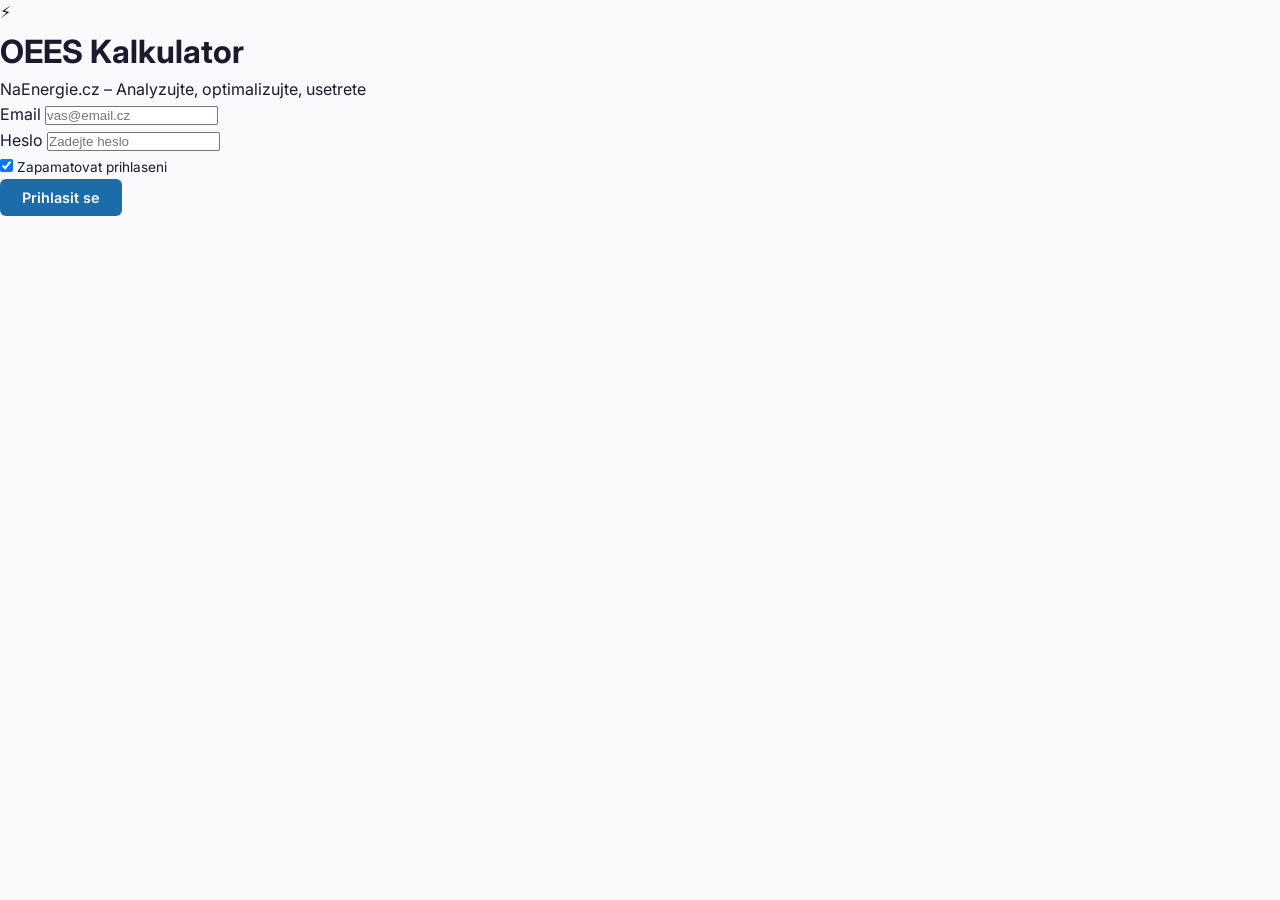
==== index.html @ 1ce1d327 "auto-sync: 2026-04-04 19:14:19" ====
<!DOCTYPE html>
<html lang="cs">
<head>
  <meta charset="UTF-8">
  <meta name="viewport" content="width=device-width, initial-scale=1.0">
  <title>OEES – Kalkulator uspor energii | NaEnergie.cz</title>
  <link rel="preconnect" href="https://fonts.googleapis.com">
  <link href="https://fonts.googleapis.com/css2?family=Inter:wght@400;500;600;700&display=swap" rel="stylesheet">
  <link rel="stylesheet" href="css/styles.css">
</head>
<body>

<!-- LOGIN SCREEN -->
<div id="calc-login-screen" class="login-screen">
  <div class="login-box">
    <div class="login-logo">&#9889;</div>
    <h1>OEES Kalkulator</h1>
    <p>NaEnergie.cz &ndash; Analyzujte, optimalizujte, usetrete</p>
    <iframe name="calcLoginSink" style="display:none"></iframe>
    <form id="calcLoginForm" action="about:blank" target="calcLoginSink" method="post" onsubmit="calcLogin();return false;" autocomplete="on">
      <div class="login-field">
        <label>Email</label>
        <input type="email" id="calc-login-email" name="username" placeholder="vas@email.cz" autocomplete="username" onkeydown="if(event.key==='Enter') document.getElementById('calc-login-heslo').focus()">
      </div>
      <div class="login-field">
        <label>Heslo</label>
        <input type="password" id="calc-login-heslo" name="password" placeholder="Zadejte heslo" autocomplete="current-password" onkeydown="if(event.key==='Enter') calcLogin()">
      </div>
      <div class="login-field" style="flex-direction:row;align-items:center;gap:8px">
        <input type="checkbox" id="calc-login-zapamatovat" checked>
        <label for="calc-login-zapamatovat" style="font-weight:normal;font-size:0.85rem;cursor:pointer">Zapamatovat prihlaseni</label>
      </div>
      <button type="submit" class="btn btn-primary">Prihlasit se</button>
    </form>
    <div id="calc-login-error" class="login-error"></div>
  </div>
</div>

<div class="oees-wrap" id="calc-app" style="display:none">

  <!-- HEADER -->
  <div class="oees-header">
    <div class="oees-logo">&#9889;</div>
    <div>
      <h1>Kalkulator uspor energii – OEES</h1>
      <p>NaEnergie.cz &nbsp;|&nbsp; Analyzujte, optimalizujte, usetrete</p>
    </div>
  </div>

  <!-- PROGRESS STEPS (dynamicky generovane z app.js) -->
  <div class="steps" id="steps-container"></div>

  <!-- ══════════════════════════════════════════════════════════════
       PANEL 1 – OBECNE INFORMACE, OBJEKT, KONTAKT
  ══════════════════════════════════════════════════════════════ -->
  <div class="module-panel active" id="panel-objekt">

    <!-- SEKCE: Obecne informace -->
    <div class="card">
      <div class="card-title"><span class="icon">&#128203;</span> Obecne informace</div>
      <div class="form-grid-2">
        <div class="field">
          <label>Kategorie <span class="required">*</span></label>
          <select id="o_kategorie" onchange="aktualizujKategorii()">
            <option value="firmy_bez_dph">Firmy (bez DPH)</option>
            <option value="bd_s_dph">BD (s DPH) - SBD, SVJ, fyzicka osoba</option>
            <option value="bd_bez_dph">BD (bez DPH) - pravnicka osoba</option>
            <option value="mesta_bez_dph">Mesta (bez DPH)</option>
          </select>
        </div>
        <div class="field">
          <label>ICO <span class="required">*</span></label>
          <input type="text" id="o_ico" placeholder="12345678" maxlength="8">
        </div>
        <div class="field">
          <label>Nazev subjektu <span class="required">*</span></label>
          <input type="text" id="o_nazev" placeholder="napr. ABC s.r.o.">
        </div>
        <div class="field">
          <label>Odpovedne osoby</label>
          <input type="text" id="o_odpovedne" placeholder="">
        </div>
      </div>
    </div>

    <!-- SEKCE: Adresa sidla -->
    <div class="card">
      <div class="card-title"><span class="icon">&#127968;</span> Adresa sidla subjektu</div>
      <div class="form-grid-3">
        <div class="field">
          <label>Ulice a cislo domu <span class="required">*</span></label>
          <input type="text" id="o_sidlo_ulice" placeholder="">
        </div>
        <div class="field">
          <label>Obec <span class="required">*</span></label>
          <input type="text" id="o_sidlo_obec" placeholder="">
        </div>
        <div class="field">
          <label>PSC <span class="required">*</span></label>
          <input type="text" id="o_sidlo_psc" placeholder="" maxlength="6">
        </div>
      </div>
      <div class="card-subtitle">Adresa mista realizace <small class="text-muted">(pokud se lisi od sidla)</small></div>
      <div class="form-grid-3">
        <div class="field">
          <label>Ulice a cislo domu</label>
          <input type="text" id="o_real_ulice" placeholder="">
        </div>
        <div class="field">
          <label>Obec</label>
          <input type="text" id="o_real_obec" placeholder="">
        </div>
        <div class="field">
          <label>PSC</label>
          <input type="text" id="o_real_psc" placeholder="" maxlength="6">
        </div>
      </div>
    </div>

    <!-- SEKCE: Kontakt -->
    <div class="card">
      <div class="card-title"><span class="icon">&#128100;</span> Kontaktni udaje</div>
      <div class="form-grid-2">
        <div class="field">
          <label>Hlavni kontaktni osoba</label>
          <input type="text" id="o_kontakt" placeholder="Jmeno Prijmeni">
        </div>
        <div class="field">
          <label>Ostatni kontaktni osoby</label>
          <input type="text" id="o_kontakt2" placeholder="">
        </div>
        <div class="field">
          <label>Email</label>
          <input type="email" id="o_email" placeholder="kontakt@firma.cz">
        </div>
        <div class="field">
          <label>Telefon</label>
          <input type="tel" id="o_telefon" placeholder="+420 777 123 456">
        </div>
      </div>
    </div>

    <!-- SEKCE: Informace o objektu -->
    <div class="card">
      <div class="card-title"><span class="icon">&#127981;</span> Informace o objektu</div>
      <div class="form-grid-2">
        <div class="field">
          <label>Typ objektu <span class="required">*</span></label>
          <select id="o_typ">
            <option value="rodinny_dum">Rodinny dum</option>
            <option value="vyrobni_hala">Vyrobni hala</option>
            <option value="kancelarska_budova">Kancelarska budova</option>
            <option value="bytovy_dum">Bytovy dum</option>
            <option value="skola">Skola</option>
            <option value="nemocnice">Nemocnice</option>
            <option value="obchodni_centrum">Obchodni centrum</option>
            <option value="sklad">Sklad</option>
            <option value="restaurace">Restaurace</option>
            <option value="hotel">Hotel</option>
            <option value="zimni_hala">Zimni a sportovni hala</option>
            <option value="letni_hala">Letni sportovni hala</option>
            <option value="kryty_bazen">Kryty bazen</option>
            <option value="letni_koupaliste">Letni verejne koupaliste</option>
            <option value="wellness">Velke wellness centrum</option>
          </select>
        </div>
        <div class="field">
          <label>Typ ohrevu pro vytapeni <span class="required">*</span></label>
          <select id="o_typ_ohrevu">
            <option value="teplarna">Teplarna</option>
            <option value="plyn_kotelna">Subjekt ma plynovou kotelnu</option>
            <option value="elektro_kotelna">Subjekt ma elektrickou kotelnu</option>
            <option value="plyn_byt">Kazdy byt ma svuj plynovy kotel</option>
            <option value="elektro_byt">Kazdy byt ma svuj elektricky kotel</option>
            <option value="tuha_paliva">Kotel na tuha paliva</option>
          </select>
        </div>
        <div class="field">
          <label>Pocet vchodu <span class="required">*</span></label>
          <input type="number" id="o_vchody" value="1" min="1">
        </div>
        <div class="field">
          <label>Pocet bytu / odberovych mist <span class="required">*</span></label>
          <input type="number" id="o_byty" value="1" min="1">
        </div>
        <div class="field">
          <label>Vyhrivana plocha <span class="unit">m2</span></label>
          <input type="number" id="o_plocha" placeholder="1500" min="1">
        </div>
        <div class="field">
          <label>Pocet pater</label>
          <input type="number" id="o_patra" min="1">
        </div>
        <div class="field">
          <label>Pocet obyvatel</label>
          <input type="number" id="o_obyvatel" min="0">
        </div>
        <div class="field">
          <label>Pocet navstevniku <span class="unit">osoby/den</span></label>
          <input type="number" id="o_navstevniku" min="0">
        </div>
      </div>

      <!-- Tepelne ztraty -->
      <div class="card-subtitle" style="margin-top:16px">Tepelne ztraty objektu</div>
      <div class="form-grid-3">
        <div class="field">
          <label>Velikost tepelne ztraty <span class="unit">kW</span></label>
          <input type="number" id="o_tepelna_ztrata" min="0" step="0.1">
        </div>
        <div class="field">
          <label>Druh izolace / zatepleni</label>
          <select id="o_izolace">
            <option value="">-- vyberte --</option>
            <option value="nizka">Nizka</option>
            <option value="stredni">Stredni</option>
            <option value="vysoka">Vysoka</option>
          </select>
        </div>
        <div class="field">
          <label>Delka domu (nejdelsi strana) <span class="unit">m</span></label>
          <input type="number" id="o_delka" min="0" step="0.1">
        </div>
      </div>
    </div>

    <!-- SEKCE: Vyber technologii -->
    <div class="card">
      <div class="card-title"><span class="icon">&#9881;</span> Vyber technologii a dalsich uspornych reseni</div>
      <div style="display:flex;gap:12px;flex-wrap:wrap;margin-bottom:16px">
        <label class="checkbox-label"><input type="checkbox" id="m_elektrina" checked> &#9889; Elektrina & distribuce</label>
        <label class="checkbox-label"><input type="checkbox" id="m_fve" checked> &#9728;&#65039; FVE - fotovoltaika</label>
        <label class="checkbox-label"><input type="checkbox" id="m_baterie"> &#128267; Bateriove uloziste</label>
        <label class="checkbox-label"><input type="checkbox" id="m_ev"> &#128663; Nabijecka elektromobilu</label>
        <label class="checkbox-label"><input type="checkbox" id="m_plyn"> &#128293; Plyn (komodita)</label>
        <label class="checkbox-label"><input type="checkbox" id="m_voda"> &#128167; Voda</label>
        <label class="checkbox-label"><input type="checkbox" id="m_tc"> &#10052;&#65039; Tepelne cerpadlo</label>
        <label class="checkbox-label"><input type="checkbox" id="m_kogenerace"> &#9889; Kogeneracni jednotka</label>
        <label class="checkbox-label"><input type="checkbox" id="m_plyn_kotel"> &#128293; Plynovy kotel</label>
        <label class="checkbox-label"><input type="checkbox" id="m_inteligentni"> &#129302; Inteligentni rizeni</label>
        <label class="checkbox-label"><input type="checkbox" id="m_distribuce_opt"> &#128200; Optimalizace distribuce</label>
      </div>

      <div class="form-grid-2">
        <div class="field">
          <label>Bude pozadano o dotace <span class="required">*</span></label>
          <select id="o_dotace">
            <option value="ano">Ano</option>
            <option value="ne">Ne</option>
          </select>
        </div>
        <div class="field">
          <label>Zohledneni ceny pro zakaznika <span class="required">*</span></label>
          <select id="o_zohledneni_ceny">
            <option value="ano">Ano</option>
            <option value="ne">Ne</option>
          </select>
        </div>
        <div class="field">
          <label>VIP sleva <span class="unit">% (0-20)</span></label>
          <input type="number" id="o_vip_sleva" value="0" min="0" max="20" step="1">
        </div>
        <div class="field">
          <label>Zmena dodavatele elektricke energie</label>
          <select id="o_zmena_dodavatele">
            <option value="ne">Ne</option>
            <option value="ano">Ano</option>
          </select>
        </div>
        <div class="field" id="o_balicek_wrap" style="display:none">
          <label>Produktovy balicek pro bytove domy</label>
          <select id="o_balicek">
            <option value="">-- vyberte --</option>
            <option value="A">A</option>
            <option value="B">B</option>
            <option value="C">C</option>
          </select>
        </div>
        <div class="field">
          <label>Vykonova rovnovaha - bateriove uloziste</label>
          <select id="o_vykonova_rovnovaha">
            <option value="ne">Ne</option>
            <option value="ano">Ano</option>
          </select>
        </div>
      </div>
    </div>
  </div>

  <!-- ══════════════════════════════════════════════════════
       ELEKTRINA
  ══════════════════════════════════════════════════════ -->
  <div class="module-panel" id="panel-elektrina">
    <div id="modul_elektrina_container"></div>
  </div>

  <!-- ══════════════════════════════════════════════════════
       OPTIMALIZACE DISTRIBUCE
  ══════════════════════════════════════════════════════ -->
  <div class="module-panel" id="panel-distribuce">
    <div id="modul_distribuce_container"></div>
  </div>

  <!-- ══════════════════════════════════════════════════════
       VODA
  ══════════════════════════════════════════════════════ -->
  <div class="module-panel" id="panel-voda">
    <div id="modul_voda_container"></div>
  </div>

  <!-- ══════════════════════════════════════════════════════
       FVE
  ══════════════════════════════════════════════════════ -->
  <div class="module-panel" id="panel-fve">
    <div id="modul_fve_container"></div>
  </div>

  <!-- ══════════════════════════════════════════════════════
       PLYN / TEPLO
  ══════════════════════════════════════════════════════ -->
  <div class="module-panel" id="panel-plyn">
    <div id="modul_plyn_container"></div>
  </div>

  <!-- ══════════════════════════════════════════════════════
       TEPELNE CERPADLO
  ══════════════════════════════════════════════════════ -->
  <div class="module-panel" id="panel-tc">
    <div id="modul_tc_container"></div>
  </div>

  <!-- ══════════════════════════════════════════════════════
       KOGENERACNI JEDNOTKA
  ══════════════════════════════════════════════════════ -->
  <div class="module-panel" id="panel-kogenerace">
    <div id="modul_kogenerace_container"></div>
  </div>

  <!-- ══════════════════════════════════════════════════════
       PLYNOVY KOTEL (tepelny zdroj)
  ══════════════════════════════════════════════════════ -->
  <div class="module-panel" id="panel-kotel">
    <div id="modul_kotel_container"></div>
  </div>

  <!-- ══════════════════════════════════════════════════════
       BATERIOVE ULOZISTE
  ══════════════════════════════════════════════════════ -->
  <div class="module-panel" id="panel-baterie">
    <div id="modul_baterie_container"></div>
  </div>

  <!-- ══════════════════════════════════════════════════════
       EV NABIJECKI
  ══════════════════════════════════════════════════════ -->
  <div class="module-panel" id="panel-ev">
    <div id="modul_ev_container"></div>
  </div>

  <!-- ══════════════════════════════════════════════════════
       INTELIGENTNI RIZENI
  ══════════════════════════════════════════════════════ -->
  <div class="module-panel" id="panel-inteligentni">
    <div id="modul_inteligentni_container"></div>
  </div>

  <!-- ══════════════════════════════════════════════════════
       DOTACE
  ══════════════════════════════════════════════════════ -->
  <div class="module-panel" id="panel-dotace">
    <div id="modul_dotace_container"></div>
  </div>

  <!-- ══════════════════════════════════════════════════════
       FINANCOVANI
  ══════════════════════════════════════════════════════ -->
  <div class="module-panel" id="panel-financovani">
    <div id="modul_financovani_container"></div>
  </div>

  <!-- ══════════════════════════════════════════════════════
       POZNAMKY, OBSAH PRODUKTU, KONTAKT EP
  ══════════════════════════════════════════════════════ -->
  <div class="module-panel" id="panel-poznamky">
    <div id="modul_poznamky_container"></div>
  </div>

  <!-- ══════════════════════════════════════════════════════
       SOUHRN VYSLEDKU
  ══════════════════════════════════════════════════════ -->
  <div class="module-panel" id="panel-vysledky">
    <div class="card">
      <div class="card-title">
        <span class="icon">&#128202;</span> Souhrn analýzy – <span id="souhrn_nazev">váš objekt</span>
      </div>
      <div id="souhrn_obsah">
        <p class="text-muted">Dokončete předchozí kroky pro zobrazení souhrnných výsledků.</p>
      </div>
      <div id="upresneni-wrap" style="display:none;margin-top:16px">
        <button class="btn btn-primary" onclick="otevritUpresneniStudie()" id="btn-upresneni-studie">&#128203; Upřesnění finální studie</button>
      </div>
      <div class="btn-row" style="margin-top:24px">
        <button class="btn btn-primary" onclick="ulozCase()">&#128190; Uložit případ do databáze</button>
        <button class="btn btn-secondary" onclick="generujStudii()">&#128196; Generovat předběžnou studii</button>
        <button class="btn btn-secondary" onclick="resetFormStav()">&#128260; Nový případ</button>
      </div>
    </div>
  </div>

</div><!-- /oees-wrap -->

<!-- ══════════════════════════════════════════════════════
     SKRIPTY
══════════════════════════════════════════════════════ -->
<script src="js/data/tarify.js?v=3"></script>
<script src="js/modules/elektrina.js?v=2"></script>
<script src="js/modules/distribuce.js?v=3"></script>
<script src="js/modules/voda.js?v=2"></script>
<script src="js/modules/fve.js?v=2"></script>
<script src="js/modules/plyn.js?v=2"></script>
<script src="js/modules/tc.js?v=2"></script>
<script src="js/modules/kogenerace.js?v=2"></script>
<script src="js/modules/kotel.js?v=2"></script>
<script src="js/modules/baterie.js?v=2"></script>
<script src="js/modules/ev.js?v=2"></script>
<script src="js/modules/inteligentni.js?v=2"></script>
<script src="js/modules/dotace.js?v=2"></script>
<script src="js/modules/financovani.js?v=2"></script>
<script src="js/modules/poznamky.js?v=2"></script>
<script src="js/app.js?v=2"></script>

</body>
</html>
---- css/styles.css ----
/* ================================================================
   OEES – Energy Calculator Styles
   NaEnergie.cz / OE
   ================================================================ */

:root {
  --primary:       #1B6CA8;
  --primary-dark:  #144f7c;
  --primary-light: #e8f2fa;
  --success:       #27ae60;
  --warning:       #f39c12;
  --danger:        #e74c3c;
  --text:          #1a1a2e;
  --text-muted:    #6b7280;
  --border:        #e2e8f0;
  --bg:            #f8fafc;
  --white:         #ffffff;
  --shadow:        0 2px 12px rgba(0,0,0,0.08);
  --radius:        10px;
  --radius-sm:     6px;
  --font:          'Inter', 'Segoe UI', system-ui, sans-serif;
}

* { box-sizing: border-box; margin: 0; padding: 0; }

body {
  font-family: var(--font);
  background: var(--bg);
  color: var(--text);
  line-height: 1.6;
  min-height: 100vh;
}

/* ── Layout ── */
.oees-wrap {
  max-width: 980px;
  margin: 0 auto;
  padding: 24px 16px 48px;
}

/* ── Header ── */
.oees-header {
  background: var(--primary);
  color: white;
  padding: 20px 28px;
  border-radius: var(--radius);
  margin-bottom: 28px;
  display: flex;
  align-items: center;
  gap: 16px;
}
.oees-header h1 { font-size: 1.4rem; font-weight: 700; }
.oees-header p  { font-size: 0.85rem; opacity: 0.85; margin-top: 2px; }
.oees-logo { font-size: 2rem; }

/* ── Progress Steps ── */
.steps {
  display: flex;
  gap: 8px;
  margin-bottom: 28px;
  flex-wrap: wrap;
}
.step {
  flex: 1;
  min-width: 120px;
  padding: 10px 14px;
  background: var(--white);
  border: 2px solid var(--border);
  border-radius: var(--radius-sm);
  font-size: 0.8rem;
  color: var(--text-muted);
  text-align: center;
  cursor: pointer;
  transition: all 0.2s;
}
.step.active {
  border-color: var(--primary);
  background: var(--primary-light);
  color: var(--primary);
  font-weight: 600;
}
.step.done {
  border-color: var(--success);
  background: #f0faf4;
  color: var(--success);
}
.step-num {
  display: inline-block;
  width: 22px; height: 22px;
  border-radius: 50%;
  background: currentColor;
  color: white;
  font-size: 0.75rem;
  font-weight: 700;
  line-height: 22px;
  text-align: center;
  margin-right: 6px;
  opacity: 0.9;
}
.step.done .step-num::after { content: "✓"; }

/* ── Cards ── */
.card {
  background: var(--white);
  border: 1px solid var(--border);
  border-radius: var(--radius);
  padding: 24px;
  margin-bottom: 20px;
  box-shadow: var(--shadow);
}
.card-title {
  font-size: 1.05rem;
  font-weight: 700;
  color: var(--primary);
  margin-bottom: 18px;
  display: flex;
  align-items: center;
  gap: 8px;
}
.card-title .icon { font-size: 1.2rem; }

/* ── Stávající vs. Budoucí ── */
.state-grid {
  display: grid;
  grid-template-columns: 1fr 1fr;
  gap: 20px;
  margin-bottom: 20px;
}
@media (max-width: 640px) {
  .state-grid { grid-template-columns: 1fr; }
}
.state-panel {
  border: 2px solid var(--border);
  border-radius: var(--radius-sm);
  padding: 16px;
}
.state-panel.stavajici { border-color: #cbd5e1; background: #f8fafc; }
.state-panel.budouci   { border-color: var(--primary); background: var(--primary-light); }
.state-label {
  font-size: 0.75rem;
  font-weight: 700;
  text-transform: uppercase;
  letter-spacing: 0.05em;
  margin-bottom: 14px;
  color: var(--text-muted);
}
.state-panel.budouci .state-label { color: var(--primary); }

/* ── Form Elements ── */
.field { margin-bottom: 14px; }
.field label {
  display: block;
  font-size: 0.82rem;
  font-weight: 600;
  color: var(--text);
  margin-bottom: 5px;
}
.field label .unit {
  font-weight: 400;
  color: var(--text-muted);
  font-size: 0.78rem;
}
.field input,
.field select {
  width: 100%;
  padding: 9px 12px;
  border: 1.5px solid var(--border);
  border-radius: var(--radius-sm);
  font-size: 0.9rem;
  font-family: var(--font);
  color: var(--text);
  background: var(--white);
  transition: border-color 0.2s;
  appearance: none;
}
.field input:focus,
.field select:focus {
  outline: none;
  border-color: var(--primary);
  box-shadow: 0 0 0 3px rgba(27,108,168,0.12);
}
.field .hint {
  font-size: 0.75rem;
  color: var(--text-muted);
  margin-top: 4px;
}

/* ── Results Panel ── */
.results-panel {
  background: linear-gradient(135deg, var(--primary) 0%, var(--primary-dark) 100%);
  color: white;
  border-radius: var(--radius);
  padding: 24px;
  margin-top: 24px;
}
.results-panel h3 {
  font-size: 1rem;
  margin-bottom: 18px;
  opacity: 0.9;
}
.results-grid {
  display: grid;
  grid-template-columns: repeat(auto-fit, minmax(180px, 1fr));
  gap: 14px;
  margin-bottom: 18px;
}
.result-box {
  background: rgba(255,255,255,0.12);
  border-radius: var(--radius-sm);
  padding: 14px;
  text-align: center;
}
.result-box .val {
  font-size: 1.6rem;
  font-weight: 700;
  line-height: 1.2;
}
.result-box .lbl {
  font-size: 0.75rem;
  opacity: 0.8;
  margin-top: 4px;
}
.result-box.highlight {
  background: rgba(255,255,255,0.22);
  border: 1px solid rgba(255,255,255,0.3);
}

/* Úspora badge */
.uspora-badge {
  display: inline-flex;
  align-items: center;
  gap: 8px;
  background: var(--success);
  color: white;
  padding: 10px 18px;
  border-radius: 50px;
  font-weight: 700;
  font-size: 1rem;
  margin-top: 10px;
}
.uspora-badge.ztrata { background: var(--danger); }
.uspora-badge .arrow { font-size: 1.2rem; }

/* Breakdown tabulka */
.breakdown {
  width: 100%;
  border-collapse: collapse;
  font-size: 0.83rem;
  margin-top: 14px;
  background: rgba(255,255,255,0.08);
  border-radius: var(--radius-sm);
  overflow: hidden;
}
.breakdown th {
  text-align: left;
  padding: 8px 12px;
  background: rgba(0,0,0,0.15);
  font-weight: 600;
  font-size: 0.78rem;
}
.breakdown td {
  padding: 7px 12px;
  border-bottom: 1px solid rgba(255,255,255,0.08);
}
.breakdown tr:last-child td { border-bottom: none; }
.breakdown .total td {
  font-weight: 700;
  background: rgba(0,0,0,0.15);
}
.breakdown .num { text-align: right; font-variant-numeric: tabular-nums; }

/* ── Doporučení ── */
.doporuceni {
  background: #f0fdf4;
  border: 1.5px solid #86efac;
  border-radius: var(--radius-sm);
  padding: 14px 18px;
  margin-top: 16px;
  font-size: 0.88rem;
  color: #166534;
}
.doporuceni strong { display: block; margin-bottom: 4px; }

/* ── Buttons ── */
.btn {
  display: inline-flex;
  align-items: center;
  gap: 8px;
  padding: 10px 22px;
  border: none;
  border-radius: var(--radius-sm);
  font-size: 0.9rem;
  font-weight: 600;
  font-family: var(--font);
  cursor: pointer;
  transition: all 0.2s;
}
.btn-primary {
  background: var(--primary);
  color: white;
}
.btn-primary:hover { background: var(--primary-dark); transform: translateY(-1px); }
.btn-secondary {
  background: var(--white);
  color: var(--primary);
  border: 1.5px solid var(--primary);
}
.btn-secondary:hover { background: var(--primary-light); }
.btn-success {
  background: var(--success);
  color: white;
}

.btn-row {
  display: flex;
  gap: 10px;
  margin-top: 20px;
  flex-wrap: wrap;
}

/* ── Module Tabs ── */
.module-tabs {
  display: flex;
  gap: 6px;
  margin-bottom: 20px;
  border-bottom: 2px solid var(--border);
  padding-bottom: 0;
}
.module-tab {
  padding: 10px 18px;
  border: none;
  background: none;
  font-size: 0.88rem;
  font-weight: 600;
  color: var(--text-muted);
  cursor: pointer;
  border-bottom: 3px solid transparent;
  margin-bottom: -2px;
  transition: all 0.2s;
  font-family: var(--font);
}
.module-tab:hover { color: var(--primary); }
.module-tab.active {
  color: var(--primary);
  border-bottom-color: var(--primary);
}

/* ── Module Panels ── */
.module-panel { display: none; }
.module-panel.active { display: block; }

/* ── Optimalizace distribuce ── */
.tarif-compare {
  display: grid;
  grid-template-columns: repeat(auto-fill, minmax(220px, 1fr));
  gap: 12px;
  margin-top: 16px;
}
.tarif-card {
  border: 2px solid var(--border);
  border-radius: var(--radius-sm);
  padding: 14px;
  cursor: pointer;
  transition: all 0.2s;
  position: relative;
}
.tarif-card:hover { border-color: var(--primary); transform: translateY(-2px); }
.tarif-card.current { border-color: var(--text-muted); background: #f8fafc; }
.tarif-card.best {
  border-color: var(--success);
  background: #f0fdf4;
}
.tarif-card.best::before {
  content: "✓ Doporučená";
  position: absolute;
  top: -10px; left: 12px;
  background: var(--success);
  color: white;
  font-size: 0.7rem;
  font-weight: 700;
  padding: 2px 8px;
  border-radius: 20px;
}
.tarif-card .tarif-name {
  font-weight: 700;
  font-size: 1rem;
  margin-bottom: 4px;
}
.tarif-card .tarif-desc {
  font-size: 0.75rem;
  color: var(--text-muted);
  margin-bottom: 10px;
}
.tarif-card .tarif-price {
  font-size: 1.2rem;
  font-weight: 700;
  color: var(--primary);
}
.tarif-card .tarif-price-lbl {
  font-size: 0.72rem;
  color: var(--text-muted);
}
.tarif-card .tarif-uspora {
  margin-top: 6px;
  font-size: 0.78rem;
  font-weight: 600;
  color: var(--success);
}
.tarif-card .tarif-uspora.red { color: var(--danger); }

/* ── Loader ── */
.loader {
  display: inline-block;
  width: 18px; height: 18px;
  border: 2.5px solid rgba(255,255,255,0.3);
  border-top-color: white;
  border-radius: 50%;
  animation: spin 0.7s linear infinite;
  vertical-align: middle;
}
@keyframes spin { to { transform: rotate(360deg); } }

/* ── Checkbox labels ── */
.checkbox-label {
  display: flex;
  align-items: center;
  gap: 6px;
  font-weight: 400;
  cursor: pointer;
  font-size: 0.88rem;
}

/* ── Breakdown Table (nova univerzalni) ── */
.breakdown-table {
  width: 100%;
  border-collapse: collapse;
  font-size: 0.85rem;
  margin-top: 10px;
}
.breakdown-table th {
  text-align: left;
  padding: 10px 14px;
  background: rgba(255,255,255,0.15);
  font-weight: 600;
  font-size: 0.8rem;
  border-bottom: 2px solid rgba(255,255,255,0.2);
}
.breakdown-table td {
  padding: 8px 14px;
  border-bottom: 1px solid rgba(255,255,255,0.1);
}
.breakdown-table .total-row td {
  font-weight: 700;
  background: rgba(255,255,255,0.12);
  border-top: 2px solid rgba(255,255,255,0.2);
}
.breakdown-table .text-success { color: #86efac; font-weight: 600; }
.breakdown-table .text-danger  { color: #fca5a5; font-weight: 600; }

/* ── Text helpers ── */
.text-muted   { color: var(--text-muted); font-size: 0.85rem; }
.text-success { color: var(--success); }
.text-danger  { color: var(--danger); }

/* ── Souhrn sekce ── */
.souhrn-sekce {
  margin-bottom: 24px;
  padding-bottom: 20px;
  border-bottom: 1px solid var(--border);
}
.souhrn-sekce:last-of-type { border-bottom: none; }
.souhrn-sekce h3 {
  font-size: 1rem;
  color: var(--primary);
  margin-bottom: 12px;
}

/* ── State panel headings ── */
.state-panel h3 {
  font-size: 0.9rem;
  font-weight: 700;
  text-transform: uppercase;
  letter-spacing: 0.03em;
  color: var(--text-muted);
  margin-bottom: 14px;
  padding-bottom: 8px;
  border-bottom: 1px solid var(--border);
}
.state-panel.budouci h3 { color: var(--primary); }

/* ── Nav buttons dynamicke ── */
.nav-btn-row {
  margin-top: 24px;
  padding-top: 16px;
  border-top: 1px solid var(--border);
}

/* ── Small text ── */
small.text-muted {
  display: block;
  font-size: 0.75rem;
  color: var(--text-muted);
  margin-top: 3px;
}

/* ── Form Grid layouts ── */
.form-grid-2 {
  display: grid;
  grid-template-columns: 1fr 1fr;
  gap: 14px;
}
.form-grid-3 {
  display: grid;
  grid-template-columns: 1fr 1fr 1fr;
  gap: 14px;
}
@media (max-width: 640px) {
  .form-grid-2 { grid-template-columns: 1fr; }
  .form-grid-3 { grid-template-columns: 1fr; }
}

/* ── Card subtitle ── */
.card-subtitle {
  font-size: 0.9rem;
  font-weight: 600;
  color: var(--text);
  margin: 16px 0 10px;
  padding-bottom: 6px;
  border-bottom: 1px solid var(--border);
}

/* ── Required field marker ── */
.required {
  color: var(--danger);
  font-weight: 700;
}

/* ── VN/NN toggle highlight ── */
.vn-active-notice {
  background: #fef3c7;
  border: 1px solid #f59e0b;
  border-radius: var(--radius-sm);
  padding: 10px 14px;
  font-size: 0.82rem;
  color: #92400e;
  margin-bottom: 14px;
}

/* ── Disabled field visual ── */
.field.disabled {
  opacity: 0.45;
  pointer-events: none;
}

/* ── Breakdown table in white context (souhrn) ── */
#souhrn_obsah .breakdown {
  background: var(--white);
  border: 1px solid var(--border);
  border-radius: var(--radius-sm);
  color: var(--text);
}
#souhrn_obsah .breakdown th {
  background: var(--primary-light);
  color: var(--primary);
  border-bottom: 2px solid var(--border);
}
#souhrn_obsah .breakdown td {
  border-bottom: 1px solid var(--border);
  color: var(--text);
}
#souhrn_obsah .breakdown .total td {
  background: var(--primary-light);
  border-top: 2px solid var(--primary);
}

/* ── Responsive ── */
@media (max-width: 480px) {
  .oees-header h1 { font-size: 1.1rem; }
  .card { padding: 16px; }
  .results-panel { padding: 16px; }
  .steps { gap: 4px; }
  .step { min-width: 80px; font-size: 0.7rem; padding: 8px 6px; }
}
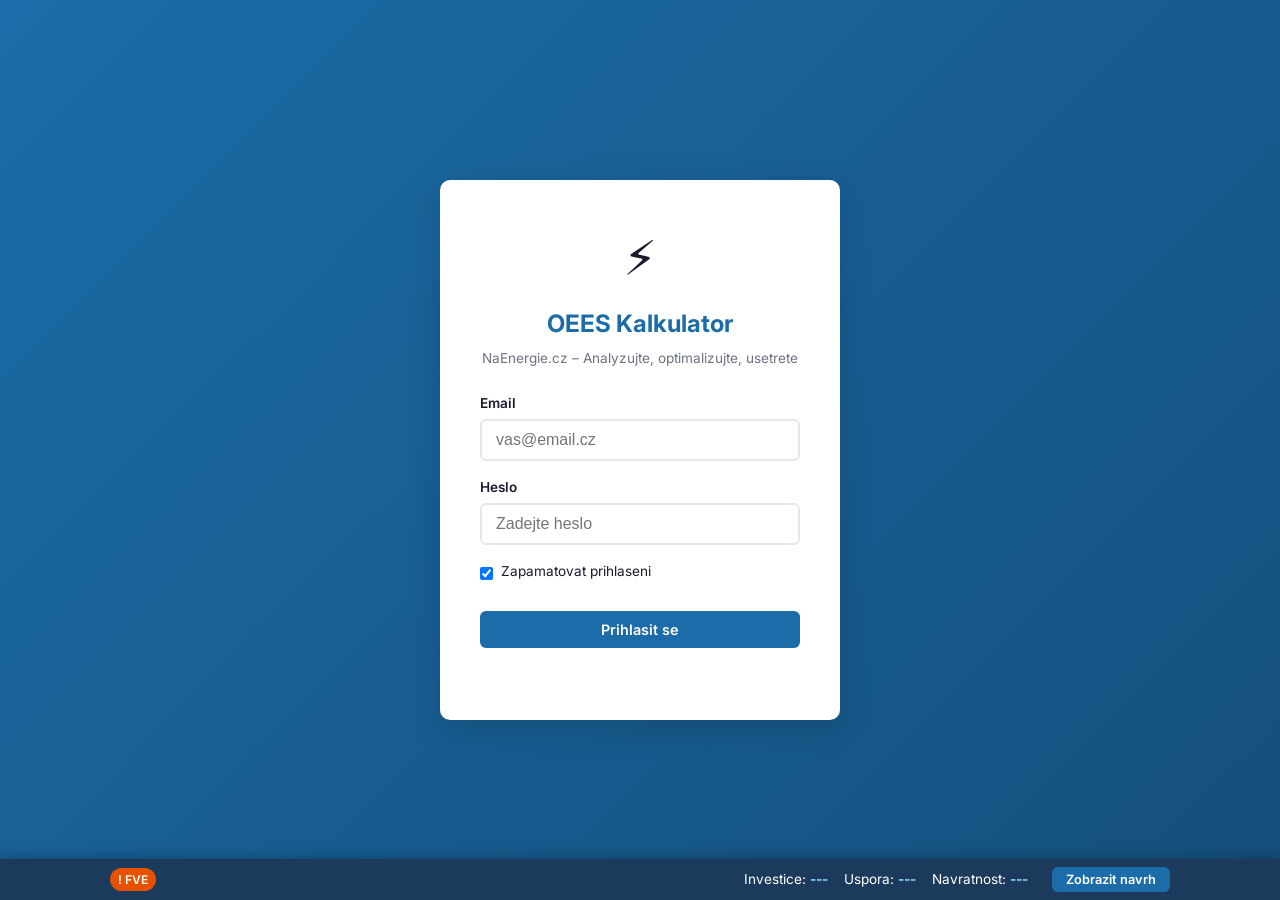
==== commit 0fbf0c8c: "Auto-sync: 2026-04-09 11:34:04" ====
--- a/index.html
+++ b/index.html
@@ -40,10 +40,16 @@
 
   <!-- HEADER -->
   <div class="oees-header">
-    <div class="oees-logo">&#9889;</div>
-    <div>
-      <h1>Kalkulator uspor energii – OEES</h1>
-      <p>NaEnergie.cz &nbsp;|&nbsp; Analyzujte, optimalizujte, usetrete</p>
+    <div style="display:flex;align-items:center;gap:16px">
+      <div class="oees-logo">&#9889;</div>
+      <div>
+        <h1>Kalkulator uspor energii – OEES</h1>
+        <p>NaEnergie.cz &nbsp;|&nbsp; Analyzujte, optimalizujte, usetrete</p>
+      </div>
+    </div>
+    <div class="oees-header-right">
+      <span id="calc-user-name" class="status-badge"></span>
+      <button class="btn btn-sm btn-secondary" onclick="calcLogout()">Odhlasit</button>
     </div>
   </div>
 
@@ -54,6 +60,19 @@
        PANEL 1 – OBECNE INFORMACE, OBJEKT, KONTAKT
   ══════════════════════════════════════════════════════════════ -->
   <div class="module-panel active" id="panel-objekt">
+
+    <!-- SEKCE: Načtení existujícího případu -->
+    <div class="card" style="margin-bottom:16px;background:rgba(100,180,255,0.06);border:1px solid rgba(100,180,255,0.2)">
+      <div class="card-title" style="font-size:0.9rem">&#128194; Načíst existující případ</div>
+      <div style="display:flex;align-items:center;gap:12px;flex-wrap:wrap">
+        <select id="case-select" style="min-width:280px">
+          <option value="">-- Klikněte "Načíst seznam" --</option>
+        </select>
+        <button class="btn btn-secondary" onclick="nacistSeznamPripadu()" style="font-size:0.82rem">&#128260; Načíst seznam</button>
+        <button class="btn btn-primary" onclick="nacistPripad()" style="font-size:0.82rem">&#128194; Otevřít případ</button>
+        <span id="case-load-status" style="font-size:0.8rem;color:var(--text-muted)"></span>
+      </div>
+    </div>
 
     <!-- SEKCE: Obecne informace -->
     <div class="card">
@@ -224,23 +243,29 @@
       </div>
     </div>
 
-    <!-- SEKCE: Vyber technologii -->
-    <div class="card">
-      <div class="card-title"><span class="icon">&#9881;</span> Vyber technologii a dalsich uspornych reseni</div>
-      <div style="display:flex;gap:12px;flex-wrap:wrap;margin-bottom:16px">
-        <label class="checkbox-label"><input type="checkbox" id="m_elektrina" checked> &#9889; Elektrina & distribuce</label>
-        <label class="checkbox-label"><input type="checkbox" id="m_fve" checked> &#9728;&#65039; FVE - fotovoltaika</label>
-        <label class="checkbox-label"><input type="checkbox" id="m_baterie"> &#128267; Bateriove uloziste</label>
-        <label class="checkbox-label"><input type="checkbox" id="m_ev"> &#128663; Nabijecka elektromobilu</label>
-        <label class="checkbox-label"><input type="checkbox" id="m_plyn"> &#128293; Plyn (komodita)</label>
-        <label class="checkbox-label"><input type="checkbox" id="m_voda"> &#128167; Voda</label>
-        <label class="checkbox-label"><input type="checkbox" id="m_tc"> &#10052;&#65039; Tepelne cerpadlo</label>
-        <label class="checkbox-label"><input type="checkbox" id="m_kogenerace"> &#9889; Kogeneracni jednotka</label>
-        <label class="checkbox-label"><input type="checkbox" id="m_plyn_kotel"> &#128293; Plynovy kotel</label>
-        <label class="checkbox-label"><input type="checkbox" id="m_inteligentni"> &#129302; Inteligentni rizeni</label>
-        <label class="checkbox-label"><input type="checkbox" id="m_distribuce_opt"> &#128200; Optimalizace distribuce</label>
-      </div>
-
+    <!-- SEKCE: Vyber technologii (plovouci – presouva se na spodek aktivni zalozky) -->
+    <div id="moduly-checkboxy" class="card" style="border:1px dashed var(--primary);background:rgba(100,180,255,0.04)">
+      <div class="card-title"><span class="icon">&#9881;</span> Aktivni moduly / zalozky</div>
+      <div style="display:flex;gap:12px;flex-wrap:wrap">
+        <label class="checkbox-label"><input type="checkbox" id="m_elektrina" checked onchange="sestavAktivniKroky()"> &#9889; Elektrina & distribuce</label>
+        <label class="checkbox-label"><input type="checkbox" id="m_fve" checked onchange="sestavAktivniKroky()"> &#9728;&#65039; FVE - fotovoltaika</label>
+        <label class="checkbox-label"><input type="checkbox" id="m_baterie" onchange="sestavAktivniKroky()"> &#128267; Bateriove uloziste</label>
+        <label class="checkbox-label"><input type="checkbox" id="m_ev" onchange="sestavAktivniKroky()"> &#128663; Nabijecka elektromobilu</label>
+        <label class="checkbox-label"><input type="checkbox" id="m_plyn" onchange="sestavAktivniKroky()"> &#128293; Plyn (komodita)</label>
+        <label class="checkbox-label"><input type="checkbox" id="m_voda" onchange="sestavAktivniKroky()"> &#128167; Voda</label>
+        <label class="checkbox-label"><input type="checkbox" id="m_teplo" onchange="sestavAktivniKroky()"> &#128293; Tepelna bilance</label>
+        <label class="checkbox-label"><input type="checkbox" id="m_tc" onchange="sestavAktivniKroky()"> &#10052;&#65039; Tepelne cerpadlo</label>
+        <label class="checkbox-label"><input type="checkbox" id="m_kogenerace" onchange="sestavAktivniKroky()"> &#9889; Kogeneracni jednotka</label>
+        <label class="checkbox-label"><input type="checkbox" id="m_plyn_kotel" onchange="sestavAktivniKroky()"> &#128293; Plynovy kotel</label>
+        <label class="checkbox-label"><input type="checkbox" id="m_teplarna" onchange="sestavAktivniKroky()"> &#127981; Teplarna (CZT)</label>
+        <label class="checkbox-label"><input type="checkbox" id="m_inteligentni" onchange="sestavAktivniKroky()"> &#129302; Inteligentni rizeni</label>
+        <label class="checkbox-label"><input type="checkbox" id="m_distribuce_opt" onchange="sestavAktivniKroky()"> &#128200; Optimalizace distribuce</label>
+      </div>
+    </div>
+
+    <!-- SEKCE: Doplnujici nastaveni -->
+    <div class="card">
+      <div class="card-title"><span class="icon">&#9881;</span> Doplnujici nastaveni</div>
       <div class="form-grid-2">
         <div class="field">
           <label>Bude pozadano o dotace <span class="required">*</span></label>
@@ -323,6 +348,13 @@
   </div>
 
   <!-- ══════════════════════════════════════════════════════
+       TEPELNA BILANCE
+  ══════════════════════════════════════════════════════ -->
+  <div class="module-panel" id="panel-teplo">
+    <div id="modul_teplo_container"></div>
+  </div>
+
+  <!-- ══════════════════════════════════════════════════════
        TEPELNE CERPADLO
   ══════════════════════════════════════════════════════ -->
   <div class="module-panel" id="panel-tc">
@@ -344,6 +376,13 @@
   </div>
 
   <!-- ══════════════════════════════════════════════════════
+       TEPLARNA (CZT)
+  ══════════════════════════════════════════════════════ -->
+  <div class="module-panel" id="panel-teplarna">
+    <div id="modul_teplarna_container"></div>
+  </div>
+
+  <!-- ══════════════════════════════════════════════════════
        BATERIOVE ULOZISTE
   ══════════════════════════════════════════════════════ -->
   <div class="module-panel" id="panel-baterie">
@@ -396,38 +435,57 @@
       <div id="souhrn_obsah">
         <p class="text-muted">Dokončete předchozí kroky pro zobrazení souhrnných výsledků.</p>
       </div>
-      <div id="upresneni-wrap" style="display:none;margin-top:16px">
-        <button class="btn btn-primary" onclick="otevritUpresneniStudie()" id="btn-upresneni-studie">&#128203; Upřesnění finální studie</button>
-      </div>
-      <div class="btn-row" style="margin-top:24px">
-        <button class="btn btn-primary" onclick="ulozCase()">&#128190; Uložit případ do databáze</button>
-        <button class="btn btn-secondary" onclick="generujStudii()">&#128196; Generovat předběžnou studii</button>
-        <button class="btn btn-secondary" onclick="resetFormStav()">&#128260; Nový případ</button>
+      <div class="btn-row" style="margin-top:24px;flex-wrap:wrap;gap:8px">
+        <button class="btn btn-primary" onclick="ulozCase()">&#128190; Ulozit pripad</button>
+        <button class="btn btn-primary" onclick="generujStudii()">&#128196; Generovat predbeznou studii</button>
+        <button class="btn btn-secondary" id="btn-upresneni-studie" onclick="otevritUpresneniStudie()" style="display:none">&#128203; Upravit finalní studii</button>
+        <button class="btn btn-secondary" id="btn-finalni-studie" onclick="generujFinalniStudii()" style="display:none">&#128214; Generovat finalni studii</button>
+        <button class="btn btn-secondary" onclick="resetFormStav()">&#128260; Novy pripad</button>
       </div>
     </div>
   </div>
 
 </div><!-- /oees-wrap -->
+
+<!-- ══════════════════════════════════════════════════════
+     STICKY SOUHRNNA LISTA
+══════════════════════════════════════════════════════ -->
+<div id="sticky-souhrn" class="sticky-souhrn">
+  <div class="sticky-souhrn-inner">
+    <div id="sticky-moduly" class="sticky-moduly"></div>
+    <div class="sticky-cisla">
+      <span class="sticky-item">Investice: <strong id="sticky-investice">---</strong></span>
+      <span class="sticky-item">Uspora: <strong id="sticky-uspora">---</strong></span>
+      <span class="sticky-item">Navratnost: <strong id="sticky-navratnost">---</strong></span>
+    </div>
+    <div class="sticky-akce">
+      <button class="btn btn-sm btn-primary" onclick="zobrazNavrh()">Zobrazit navrh</button>
+    </div>
+  </div>
+</div>
 
 <!-- ══════════════════════════════════════════════════════
      SKRIPTY
 ══════════════════════════════════════════════════════ -->
-<script src="js/data/tarify.js?v=3"></script>
+<script src="js/data/tarify.js?v=20260408c"></script>
 <script src="js/modules/elektrina.js?v=2"></script>
-<script src="js/modules/distribuce.js?v=3"></script>
+<script src="js/modules/distribuce.js?v=20260408c"></script>
 <script src="js/modules/voda.js?v=2"></script>
 <script src="js/modules/fve.js?v=2"></script>
 <script src="js/modules/plyn.js?v=2"></script>
+<script src="js/modules/teplo.js?v=1"></script>
 <script src="js/modules/tc.js?v=2"></script>
-<script src="js/modules/kogenerace.js?v=2"></script>
+<script src="js/admin/svr-zb.js?v=1"></script>
+<script src="js/modules/kogenerace.js?v=3"></script>
 <script src="js/modules/kotel.js?v=2"></script>
+<script src="js/modules/teplarna.js?v=1"></script>
 <script src="js/modules/baterie.js?v=2"></script>
 <script src="js/modules/ev.js?v=2"></script>
 <script src="js/modules/inteligentni.js?v=2"></script>
 <script src="js/modules/dotace.js?v=2"></script>
 <script src="js/modules/financovani.js?v=2"></script>
 <script src="js/modules/poznamky.js?v=2"></script>
-<script src="js/app.js?v=2"></script>
+<script src="js/app.js?v=20260408c"></script>
 
 </body>
 </html>
--- a/css/styles.css
+++ b/css/styles.css
@@ -31,11 +31,48 @@
   min-height: 100vh;
 }
 
+/* ── Login ── */
+.login-screen {
+  display: flex;
+  align-items: center;
+  justify-content: center;
+  min-height: 100vh;
+  background: linear-gradient(135deg, var(--primary) 0%, var(--primary-dark) 100%);
+}
+.login-box {
+  background: var(--white);
+  padding: 40px;
+  border-radius: var(--radius);
+  box-shadow: 0 8px 32px rgba(0,0,0,0.15);
+  text-align: center;
+  width: 100%;
+  max-width: 400px;
+}
+.login-logo { font-size: 3rem; margin-bottom: 8px; }
+.login-box h1 { font-size: 1.5rem; margin-bottom: 4px; color: var(--primary); }
+.login-box p { font-size: 0.85rem; color: var(--text-muted); margin-bottom: 24px; }
+.login-field { text-align: left; margin-bottom: 16px; display: flex; flex-direction: column; }
+.login-field label { display: block; font-weight: 600; font-size: 0.85rem; margin-bottom: 4px; }
+.login-field input[type="email"],
+.login-field input[type="password"] {
+  width: 100%;
+  padding: 10px 14px;
+  border: 2px solid var(--border);
+  border-radius: var(--radius-sm);
+  font-size: 1rem;
+  outline: none;
+  transition: border-color 0.2s;
+}
+.login-field input[type="email"]:focus,
+.login-field input[type="password"]:focus { border-color: var(--primary); }
+.login-error { color: var(--danger); font-size: 0.85rem; margin-top: 12px; min-height: 20px; }
+.login-box .btn { width: 100%; justify-content: center; margin-top: 8px; }
+
 /* ── Layout ── */
 .oees-wrap {
   max-width: 980px;
   margin: 0 auto;
-  padding: 24px 16px 48px;
+  padding: 24px 16px 80px;
 }
 
 /* ── Header ── */
@@ -49,9 +86,15 @@
   align-items: center;
   gap: 16px;
 }
+.oees-header { justify-content: space-between; }
 .oees-header h1 { font-size: 1.4rem; font-weight: 700; }
 .oees-header p  { font-size: 0.85rem; opacity: 0.85; margin-top: 2px; }
 .oees-logo { font-size: 2rem; }
+.oees-header-right { display: flex; align-items: center; gap: 12px; }
+.status-badge { font-size: 0.85rem; opacity: 0.9; }
+.btn-sm { padding: 6px 14px; font-size: 0.8rem; }
+.btn-secondary { background: rgba(255,255,255,0.2); color: white; }
+.btn-secondary:hover { background: rgba(255,255,255,0.3); }
 
 /* ── Progress Steps ── */
 .steps {
@@ -172,6 +215,14 @@
   background: var(--white);
   transition: border-color 0.2s;
   appearance: none;
+}
+.field input:not(:placeholder-shown) {
+  color: #1565c0;
+  font-weight: 600;
+}
+.field select {
+  color: #1565c0;
+  font-weight: 600;
 }
 .field input:focus,
 .field select:focus {
@@ -573,6 +624,59 @@
   border-top: 2px solid var(--primary);
 }
 
+/* ── Sticky souhrn ── */
+.sticky-souhrn {
+  position: fixed;
+  bottom: 0;
+  left: 0;
+  right: 0;
+  background: #1b3a5c;
+  color: #fff;
+  z-index: 1000;
+  box-shadow: 0 -2px 12px rgba(0,0,0,0.25);
+  font-size: 0.85rem;
+}
+.sticky-souhrn-inner {
+  max-width: 1100px;
+  margin: 0 auto;
+  padding: 8px 20px;
+  display: flex;
+  align-items: center;
+  gap: 16px;
+  flex-wrap: wrap;
+}
+.sticky-moduly {
+  display: flex;
+  gap: 6px;
+  flex-wrap: wrap;
+}
+.sticky-modul-badge {
+  display: inline-flex;
+  align-items: center;
+  gap: 3px;
+  padding: 2px 8px;
+  border-radius: 12px;
+  font-size: 0.75rem;
+  font-weight: 600;
+  cursor: pointer;
+}
+.sticky-modul-badge.ok { background: #2e7d32; color: #fff; }
+.sticky-modul-badge.warn { background: #e65100; color: #fff; }
+.sticky-cisla {
+  display: flex;
+  gap: 16px;
+  margin-left: auto;
+  flex-wrap: wrap;
+}
+.sticky-item { white-space: nowrap; }
+.sticky-item strong { color: #81d4fa; }
+.sticky-akce { margin-left: 8px; }
+.btn-sm {
+  padding: 5px 14px;
+  font-size: 0.8rem;
+  border-radius: var(--radius-sm);
+}
+
 /* ── Responsive ── */
 @media (max-width: 480px) {
   .oees-header h1 { font-size: 1.1rem; }
@@ -580,4 +684,6 @@
   .results-panel { padding: 16px; }
   .steps { gap: 4px; }
   .step { min-width: 80px; font-size: 0.7rem; padding: 8px 6px; }
-}
+  .sticky-souhrn-inner { padding: 6px 10px; gap: 8px; }
+  .sticky-cisla { gap: 8px; font-size: 0.78rem; }
+}
